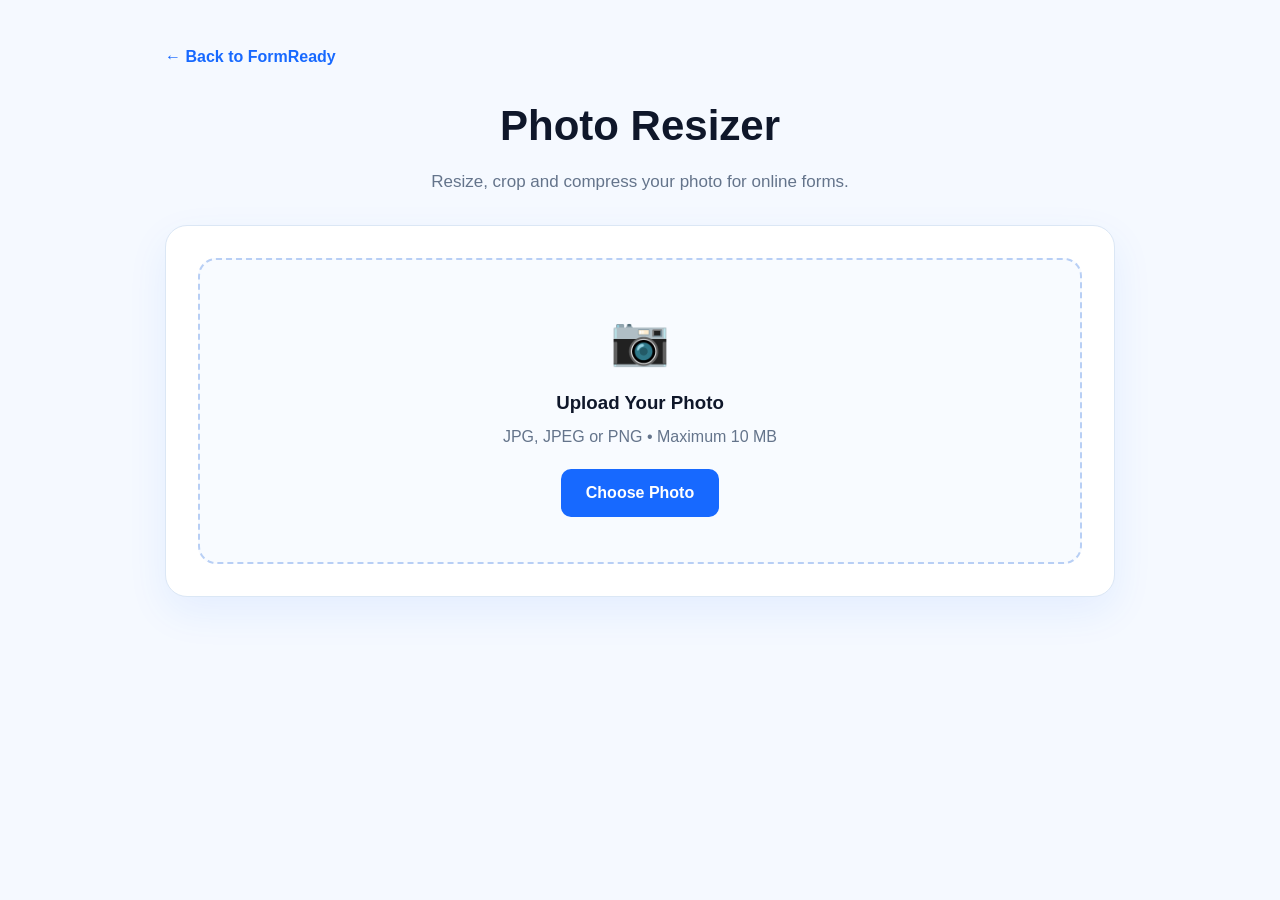
==== photo-resizer.html @ 9b77efce "index.html" ====
<!DOCTYPE html>
<html lang="en">
<head>
    <meta charset="UTF-8">
    <meta name="viewport" content="width=device-width, initial-scale=1.0">

    <title>Photo Resizer - FormReady</title>

    <link rel="stylesheet" href="style.css">

    <style>
        * {
            box-sizing: border-box;
        }

        body {
            margin: 0;
            font-family: Arial, sans-serif;
            color: #0f172a;
        }

        .resizer-page {
            min-height: 100vh;
            background: #f5f9ff;
            padding: 45px 20px 70px;
        }

        .resizer-container {
            max-width: 950px;
            margin: auto;
        }

        .back-home {
            display: inline-block;
            margin-bottom: 25px;
            color: #1769ff;
            text-decoration: none;
            font-weight: 700;
        }

        .resizer-header {
            text-align: center;
            margin-bottom: 30px;
        }

        .resizer-header h1 {
            font-size: 42px;
            margin: 0 0 12px;
        }

        .resizer-header p {
            color: #64748b;
            font-size: 17px;
            margin: 0;
        }

        .resizer-box {
            background: #fff;
            border: 1px solid #dbe7f5;
            border-radius: 22px;
            padding: 32px;
            box-shadow: 0 15px 40px rgba(23, 105, 255, 0.08);
        }

        /* Upload */

        .upload-area {
            display: block;
            border: 2px dashed #b8cff5;
            border-radius: 18px;
            padding: 45px 20px;
            text-align: center;
            background: #f8fbff;
            cursor: pointer;
            transition: .25s;
        }

        .upload-area:hover {
            border-color: #1769ff;
            background: #f2f7ff;
        }

        .upload-icon {
            font-size: 48px;
            margin-bottom: 12px;
        }

        .upload-area h3 {
            margin: 0 0 8px;
        }

        .upload-area p {
            color: #64748b;
            margin: 0 0 20px;
        }

        .upload-button {
            display: inline-block;
            background: #1769ff;
            color: white;
            padding: 12px 25px;
            border-radius: 10px;
            font-weight: 700;
        }

        #photoInput {
            display: none;
        }

        /* Main workspace */

        .workspace {
            display: none;
            margin-top: 30px;
        }

        .workspace-grid {
            display: grid;
            grid-template-columns: 1fr 1fr;
            gap: 25px;
        }

        .panel {
            background: #f8fbff;
            border: 1px solid #dbe7f5;
            border-radius: 16px;
            padding: 20px;
        }

        .panel h3 {
            margin: 0 0 15px;
        }

        .preview-box {
            min-height: 300px;
            display: flex;
            align-items: center;
            justify-content: center;
            background: white;
            border-radius: 12px;
            padding: 15px;
            overflow: hidden;
        }

        .preview-box img {
            max-width: 100%;
            max-height: 330px;
            object-fit: contain;
            border-radius: 8px;
        }

        .image-details {
            margin-top: 12px;
            font-size: 13px;
            color: #64748b;
            line-height: 1.7;
        }

        /* Settings */

        .setting-group {
            margin-bottom: 18px;
        }

        .setting-group label {
            display: block;
            margin-bottom: 8px;
            font-weight: 700;
            color: #334155;
        }

        .setting-group input,
        .setting-group select {
            width: 100%;
            padding: 12px;
            border: 1px solid #dbe7f5;
            border-radius: 10px;
            background: white;
            font-size: 15px;
            outline: none;
        }

        .setting-group input:focus,
        .setting-group select:focus {
            border-color: #1769ff;
        }

        .dimension-grid {
            display: grid;
            grid-template-columns: 1fr 1fr;
            gap: 12px;
        }

        /* Target size */

        .size-title {
            font-weight: 700;
            margin: 20px 0 10px;
        }

        .size-buttons {
            display: flex;
            flex-wrap: wrap;
            gap: 8px;
        }

        .target-size {
            border: 1px solid #c9d9ee;
            background: white;
            padding: 9px 13px;
            border-radius: 8px;
            cursor: pointer;
            font-weight: 600;
        }

        .target-size:hover,
        .target-size.active {
            background: #1769ff;
            color: white;
            border-color: #1769ff;
        }

        .custom-size-note {
            font-size: 12px;
            color: #64748b;
            margin-top: 8px;
        }

        /* Crop mode */

        .crop-options {
            display: flex;
            gap: 8px;
            margin-top: 10px;
        }

        .crop-option {
            flex: 1;
            padding: 10px;
            border: 1px solid #c9d9ee;
            border-radius: 8px;
            background: white;
            cursor: pointer;
            font-weight: 600;
        }

        .crop-option.active {
            background: #eaf2ff;
            border-color: #1769ff;
            color: #1769ff;
        }

        /* Button */

        .resize-button {
            width: 100%;
            border: none;
            background: #1769ff;
            color: white;
            padding: 15px;
            border-radius: 11px;
            font-size: 16px;
            font-weight: 700;
            cursor: pointer;
            margin-top: 22px;
        }

        .resize-button:hover {
            background: #0f5ce0;
        }

        .reset-button {
            width: 100%;
            border: 1px solid #cbd8e8;
            background: white;
            color: #334155;
            padding: 12px;
            border-radius: 10px;
            font-weight: 700;
            cursor: pointer;
            margin-top: 10px;
        }

        /* Result */

        .result-section {
            display: none;
            margin-top: 30px;
            padding: 25px;
            background: #f0fff8;
            border: 1px solid #bcebd7;
            border-radius: 16px;
        }

        .result-section h3 {
            color: #087a51;
            margin: 0 0 15px;
        }

        .result-preview {
            text-align: center;
            background: white;
            padding: 20px;
            border-radius: 12px;
        }

        .result-preview img {
            max-width: 100%;
            max-height: 300px;
            border-radius: 8px;
        }

        .result-stats {
            margin-top: 15px;
            line-height: 1.8;
            color: #334155;
        }

        .download-button {
            display: inline-block;
            margin-top: 15px;
            padding: 13px 25px;
            background: #0c9f68;
            color: white;
            text-decoration: none;
            border-radius: 10px;
            font-weight: 700;
        }

        .warning {
            display: none;
            margin-top: 12px;
            padding: 10px 12px;
            background: #fff7ed;
            color: #9a3412;
            border-radius: 8px;
            font-size: 13px;
        }

        @media (max-width: 750px) {

            .workspace-grid {
                grid-template-columns: 1fr;
            }

            .resizer-box {
                padding: 20px;
            }

            .resizer-header h1 {
                font-size: 32px;
            }
        }

        @media (max-width: 450px) {

            .dimension-grid {
                grid-template-columns: 1fr;
            }

            .size-buttons {
                display: grid;
                grid-template-columns: 1fr 1fr;
            }

            .crop-options {
                flex-direction: column;
            }
        }
    </style>
</head>

<body>

<main class="resizer-page">

    <div class="resizer-container">

        <a href="index.html" class="back-home">
            ← Back to FormReady
        </a>

        <div class="resizer-header">
            <h1>Photo Resizer</h1>
            <p>
                Resize, crop and compress your photo for online forms.
            </p>
        </div>

        <div class="resizer-box">

            <!-- Upload -->

            <label for="photoInput" class="upload-area">

                <div class="upload-icon">📷</div>

                <h3>Upload Your Photo</h3>

                <p>
                    JPG, JPEG or PNG • Maximum 10 MB
                </p>

                <span class="upload-button">
                    Choose Photo
                </span>

            </label>

            <input
                type="file"
                id="photoInput"
                accept="image/jpeg,image/png,image/jpg"
            >


            <!-- Workspace -->

            <div class="workspace" id="workspace">

                <div class="workspace-grid">

                    <!-- Preview -->

                    <div class="panel">

                        <h3>Original Photo</h3>

                        <div class="preview-box">

                            <img
                                id="originalPreview"
                                src=""
                                alt="Original Photo"
                            >

                        </div>

                        <div
                            class="image-details"
                            id="originalDetails"
                        ></div>

                    </div>


                    <!-- Settings -->

                    <div class="panel">

                        <h3>Resize Settings</h3>


                        <!-- Dimensions -->

                        <div class="setting-group">

                            <label>
                                Dimensions
                            </label>

                            <div class="dimension-grid">

                                <input
                                    type="number"
                                    id="widthInput"
                                    placeholder="Width px"
                                    min="10"
                                >

                                <input
                                    type="number"
                                    id="heightInput"
                                    placeholder="Height px"
                                    min="10"
                                >

                            </div>

                        </div>


                        <!-- Target KB -->

                        <div class="size-title">
                            Target File Size
                        </div>

                        <div class="size-buttons">

                            <button
                                type="button"
                                class="target-size"
                                data-size="20"
                            >
                                20 KB
                            </button>

                            <button
                                type="button"
                                class="target-size"
                                data-size="50"
                            >
                                50 KB
                            </button>

                            <button
                                type="button"
                                class="target-size active"
                                data-size="100"
                            >
                                100 KB
                            </button>

                            <button
                                type="button"
                                class="target-size"
                                data-size="200"
                            >
                                200 KB
                            </button>

                            <button
                                type="button"
                                class="target-size"
                                data-size="1024"
                            >
                                1 MB
                            </button>

                        </div>

                        <div class="custom-size-note">
                            Target size is approximate. Actual file size
                            depends on image content and dimensions.
                        </div>


                        <!-- Crop -->

                        <div class="size-title">
                            Image Fit
                        </div>

                        <div class="crop-options">

                            <button
                                type="button"
                                class="crop-option active"
                                data-fit="stretch"
                            >
                                Fit to Size
                            </button>

                            <button
                                type="button"
                                class="crop-option"
                                data-fit="contain"
                            >
                                Keep Ratio
                            </button>

                        </div>


                        <!-- Format -->

                        <div class="setting-group" style="margin-top:20px;">

                            <label for="formatInput">
                                Output Format
                            </label>

                            <select id="formatInput">

                                <option value="image/jpeg">
                                    JPG
                                </option>

                                <option value="image/png">
                                    PNG
                                </option>

                            </select>

                        </div>


                        <!-- Resize -->

                        <button
                            type="button"
                            class="resize-button"
                            id="resizeButton"
                        >
                            Resize & Compress Photo
                        </button>

                        <button
                            type="button"
                            class="reset-button"
                            id="resetButton"
                        >
                            Reset
                        </button>

                        <div
                            class="warning"
                            id="warningBox"
                        ></div>

                    </div>

                </div>

            </div>


            <!-- Result -->

            <div
                class="result-section"
                id="resultSection"
            >

                <h3>✓ Your Photo Is Ready</h3>

                <div class="result-preview">

                    <img
                        id="resultPreview"
                        src=""
                        alt="Resized Photo"
                    >

                </div>

                <div
                    class="result-stats"
                    id="resultStats"
                ></div>

                <a
                    id="downloadButton"
                    class="download-button"
                    href="#"
                    download="formready-photo.jpg"
                >
                    ⬇ Download Photo
                </a>

            </div>

        </div>

    </div>

</main>


<script>

    // ========================================
    // FORMREADY PHOTO RESIZER 2.0
    // ========================================

    const photoInput =
        document.getElementById("photoInput");

    const workspace =
        document.getElementById("workspace");

    const originalPreview =
        document.getElementById("originalPreview");

    const originalDetails =
        document.getElementById("originalDetails");

    const widthInput =
        document.getElementById("widthInput");

    const heightInput =
        document.getElementById("heightInput");

    const resizeButton =
        document.getElementById("resizeButton");

    const resetButton =
        document.getElementById("resetButton");

    const resultSection =
        document.getElementById("resultSection");

    const resultPreview =
        document.getElementById("resultPreview");

    const resultStats =
        document.getElementById("resultStats");

    const downloadButton =
        document.getElementById("downloadButton");

    const formatInput =
        document.getElementById("formatInput");

    const warningBox =
        document.getElementById("warningBox");


    let selectedImage = null;

    let selectedFile = null;

    let targetKB = 100;

    let fitMode = "stretch";

    let previousDownloadURL = null;


    // ========================================
    // FORMAT FILE SIZE
    // ========================================

    function formatBytes(bytes) {

        if (bytes < 1024) {
            return bytes + " B";
        }

        if (bytes < 1024 * 1024) {
            return (bytes / 1024).toFixed(1) + " KB";
        }

        return (bytes / (1024 * 1024)).toFixed(2) + " MB";
    }


    // ========================================
    // UPLOAD
    // ========================================

    photoInput.addEventListener("change", function() {

        const file = this.files[0];

        if (!file) return;


        if (file.size > 10 * 1024 * 1024) {

            alert("Please choose a photo smaller than 10 MB.");

            photoInput.value = "";

            return;
        }


        selectedFile = file;


        const reader = new FileReader();


        reader.onload = function(event) {

            selectedImage = new Image();


            selectedImage.onload = function() {

                originalPreview.src =
                    event.target.result;


                widthInput.value =
                    selectedImage.width;

                heightInput.value =
                    selectedImage.height;


                originalDetails.innerHTML =
                    "<strong>Dimensions:</strong> " +
                    selectedImage.width +
                    " × " +
                    selectedImage.height +
                    " px<br>" +

                    "<strong>File size:</strong> " +
                    formatBytes(file.size) +
                    "<br>" +

                    "<strong>Format:</strong> " +
                    file.type;


                workspace.style.display =
                    "block";


                resultSection.style.display =
                    "none";


                warningBox.style.display =
                    "none";


                workspace.scrollIntoView({
                    behavior: "smooth",
                    block: "start"
                });

            };


            selectedImage.src =
                event.target.result;

        };


        reader.readAsDataURL(file);

    });


    // ========================================
    // TARGET SIZE BUTTONS
    // ========================================

    document.querySelectorAll(".target-size")
        .forEach(button => {

            button.addEventListener("click", function() {

                document
                    .querySelectorAll(".target-size")
                    .forEach(btn =>
                        btn.classList.remove("active")
                    );


                this.classList.add("active");


                targetKB =
                    parseInt(this.dataset.size);

            });

        });


    // ========================================
    // FIT MODE
    // ========================================

    document.querySelectorAll(".crop-option")
        .forEach(button => {

            button.addEventListener("click", function() {

                document
                    .querySelectorAll(".crop-option")
                    .forEach(btn =>
                        btn.classList.remove("active")
                    );


                this.classList.add("active");


                fitMode =
                    this.dataset.fit;

            });

        });


    // ========================================
    // CANVAS CREATION
    // ========================================

    function createCanvas(width, height) {

        const canvas =
            document.createElement("canvas");

        canvas.width = width;

        canvas.height = height;

        const ctx =
            canvas.getContext("2d");

        ctx.imageSmoothingEnabled = true;

        ctx.imageSmoothingQuality = "high";


        if (fitMode === "stretch") {

            ctx.drawImage(
                selectedImage,
                0,
                0,
                width,
                height
            );

        } else {

            const imageRatio =
                selectedImage.width /
                selectedImage.height;

            const canvasRatio =
                width / height;


            let drawWidth;

            let drawHeight;

            let offsetX = 0;

            let offsetY = 0;


            if (imageRatio > canvasRatio) {

                drawHeight = height;

                drawWidth =
                    height * imageRatio;

                offsetX =
                    (width - drawWidth) / 2;

            } else {

                drawWidth = width;

                drawHeight =
                    width / imageRatio;

                offsetY =
                    (height - drawHeight) / 2;

            }


            ctx.fillStyle = "#ffffff";

            ctx.fillRect(
                0,
                0,
                width,
                height
            );


            ctx.drawImage(
                selectedImage,
                offsetX,
                offsetY,
                drawWidth,
                drawHeight
            );

        }


        return canvas;
    }


    // ========================================
    // CREATE BLOB
    // ========================================

    function canvasToBlob(canvas, quality, format) {

        return new Promise(resolve => {

            canvas.toBlob(
                resolve,
                format,
                quality
            );

        });

    }


    // ========================================
    // FIND BEST QUALITY FOR TARGET KB
    // ========================================

    async function compressToTarget(
        canvas,
        format,
        targetBytes
    ) {

        let low = 0.05;

        let high = 0.98;

        let bestBlob = null;


        // PNG does not respond to JPEG-style
        // quality compression in the same way.

        if (format === "image/png") {

            return await canvasToBlob(
                canvas,
                1,
                format
            );

        }


        for (let i = 0; i < 9; i++) {

            const quality =
                (low + high) / 2;


            const blob =
                await canvasToBlob(
                    canvas,
                    quality,
                    format
                );


            if (!blob) break;


            if (
                blob.size <= targetBytes
            ) {

                bestBlob = blob;

                low = quality;

            } else {

                high = quality;

            }

        }


        if (bestBlob) {
            return bestBlob;
        }


        return await canvasToBlob(
            canvas,
            0.05,
            format
        );

    }


    // ========================================
    // RESIZE
    // ========================================

    resizeButton.addEventListener(
        "click",
        async function() {

            if (!selectedImage) {

                alert("Please upload a photo first.");

                return;
            }


            const width =
                parseInt(widthInput.value);

            const height =
                parseInt(heightInput.value);


            if (
                !width ||
                !height ||
                width < 10 ||
                height < 10
            ) {

                alert(
                    "Please enter valid width and height."
                );

                return;
            }


            const format =
                formatInput.value;


            const targetBytes =
                targetKB * 1024;


            resizeButton.disabled = true;

            resizeButton.innerText =
                "Processing...";


            warningBox.style.display =
                "none";


            try {

                const canvas =
                    createCanvas(
                        width,
                        height
                    );


                const blob =
                    await compressToTarget(
                        canvas,
                        format,
                        targetBytes
                    );


                if (!blob) {

                    throw new Error(
                        "Could not create image."
                    );

                }


                // Old URL cleanup

                if (previousDownloadURL) {

                    URL.revokeObjectURL(
                        previousDownloadURL
                    );

                }


                previousDownloadURL =
                    URL.createObjectURL(blob);


                // Preview

                resultPreview.src =
                    previousDownloadURL;


                // File extension

                const extension =
                    format === "image/png"
                        ? "png"
                        : "jpg";


                downloadButton.href =
                    previousDownloadURL;


                downloadButton.download =
                    "formready-photo." +
                    extension;


                const finalKB =
                    blob.size / 1024;


                const originalKB =
                    selectedFile.size / 1024;


                const difference =
                    originalKB - finalKB;


                resultStats.innerHTML =

                    "<strong>Dimensions:</strong> " +
                    width +
                    " × " +
                    height +
                    " px<br>" +

                    "<strong>Original size:</strong> " +
                    formatBytes(selectedFile.size) +
                    "<br>" +

                    "<strong>New size:</strong> " +
                    formatBytes(blob.size) +
                    "<br>" +

                    "<strong>Target:</strong> " +
                    targetKB +
                    " KB";


                // Target warning

                if (
                    finalKB > targetKB
                ) {

                    warningBox.innerHTML =
                        "The image could not be reduced below " +
                        targetKB +
                        " KB at these dimensions. " +
                        "Try smaller dimensions for a smaller file.";

                    warningBox.style.display =
                        "block";

                } else {

                    warningBox.style.display =
                        "none";

                }


                resultSection.style.display =
                    "block";


                resultSection.scrollIntoView({
                    behavior: "smooth",
                    block: "center"
                });


            } catch (error) {

                console.error(error);

                alert(
                    "Something went wrong while processing the photo."
                );

            }


            resizeButton.disabled = false;

            resizeButton.innerText =
                "Resize & Compress Photo";

        }
    );


    // ========================================
    // RESET
    // ========================================

    resetButton.addEventListener(
        "click",
        function() {

            photoInput.value = "";

            selectedImage = null;

            selectedFile = null;

            workspace.style.display =
                "none";

            resultSection.style.display =
                "none";

            warningBox.style.display =
                "none";


            if (previousDownloadURL) {

                URL.revokeObjectURL(
                    previousDownloadURL
                );

                previousDownloadURL = null;

            }

        }
    );

</script>

</body>
</html>
---- style.css ----
/* =========================================================
   FORMREADY - MAIN STYLESHEET
   ========================================================= */


/* =========================
   1. GLOBAL
   ========================= */

* {
    margin: 0;
    padding: 0;
    box-sizing: border-box;
}

:root {
    --blue: #1769ff;
    --dark-blue: #123b82;
    --text: #0f172a;
    --muted: #64748b;
    --border: #dbe7f5;
    --light-blue: #f3f8ff;
    --green: #0c9f68;
    --white: #ffffff;
}

html {
    scroll-behavior: smooth;
}

body {
    font-family: Inter, Arial, sans-serif;
    color: var(--text);
    background: #ffffff;
    line-height: 1.5;
}

a {
    text-decoration: none;
    color: inherit;
}

button,
input {
    font-family: inherit;
}

.container {
    width: min(1180px, 92%);
    margin: 0 auto;
}


/* =========================
   2. NAVBAR
   ========================= */

header {
    height: 70px;
    border-bottom: 1px solid #edf2f7;
    background: #ffffff;
    position: sticky;
    top: 0;
    z-index: 1000;
}

.navbar {
    height: 70px;
    display: flex;
    align-items: center;
    justify-content: space-between;
}

.logo {
    display: flex;
    align-items: center;
    gap: 10px;
    font-size: 21px;
    font-weight: 800;
    color: var(--blue);
}

.logo-icon {
    width: 34px;
    height: 34px;
    border-radius: 9px;
    background: var(--blue);
    color: white;

    display: flex;
    align-items: center;
    justify-content: center;

    font-size: 18px;
    flex-shrink: 0;
}

.logo small {
    display: block;
    font-size: 9px;
    color: #64748b;
    font-weight: 500;
    margin-top: -2px;
}

.nav-links {
    display: flex;
    align-items: center;
    gap: 28px;

    font-size: 14px;
    font-weight: 600;
}

.nav-links a {
    transition: color 0.2s ease;
}

.nav-links a:hover {
    color: var(--blue);
}

.nav-button {
    background: var(--blue);
    color: white !important;

    padding: 11px 18px;
    border-radius: 9px;

    transition:
        background 0.2s ease,
        transform 0.2s ease;
}

.nav-button:hover {
    background: #0f56dc;
    transform: translateY(-1px);
}


/* =========================
   3. HERO
   ========================= */

.hero {
    background: linear-gradient(
        120deg,
        #f4f9ff,
        #edf6ff
    );

    padding: 75px 0 70px;
    overflow: hidden;
}

.hero-grid {
    display: grid;
    grid-template-columns: 1.1fr 0.9fr;

    align-items: center;

    gap: 50px;
}

.hero-content {
    position: relative;
    z-index: 2;
}

.hero h1 {
    font-size: clamp(38px, 5vw, 58px);

    line-height: 1.08;

    color: var(--dark-blue);

    margin-bottom: 20px;

    letter-spacing: -1.5px;
}

.hero p {
    color: #53647b;

    font-size: 17px;

    max-width: 610px;

    margin-bottom: 26px;
}


/* =========================
   4. SEARCH
   ========================= */

.search-box {
    display: flex;

    background: white;

    border: 1px solid #cddff5;

    border-radius: 10px;

    overflow: hidden;

    max-width: 620px;

    height: 56px;

    box-shadow:
        0 8px 30px rgba(30, 80, 150, 0.08);
}

.search-box:focus-within {
    border-color: var(--blue);

    box-shadow:
        0 8px 30px rgba(23, 105, 255, 0.13);
}

.search-box input {
    flex: 1;

    min-width: 0;

    border: none;
    outline: none;

    padding: 0 18px;

    font-size: 14px;

    color: var(--text);
}

.search-box input::placeholder {
    color: #94a3b8;
}

.search-box button {
    width: 60px;

    border: none;

    background: var(--blue);

    color: white;

    font-size: 20px;

    cursor: pointer;

    transition: background 0.2s ease;
}

.search-box button:hover {
    background: #0f56dc;
}


/* =========================
   5. QUICK TOOLS
   ========================= */

.quick-tools {
    display: flex;

    gap: 10px;

    margin-top: 14px;

    flex-wrap: wrap;
}

.quick-tools a {
    background: white;

    border: 1px solid var(--border);

    padding: 9px 17px;

    border-radius: 9px;

    font-size: 13px;

    font-weight: 600;

    transition:
        border-color 0.2s ease,
        transform 0.2s ease,
        box-shadow 0.2s ease;
}

.quick-tools a:hover {
    border-color: #a9c9f8;

    transform: translateY(-2px);

    box-shadow:
        0 6px 18px rgba(30, 80, 150, 0.07);
}


/* =========================
   6. TRUST
   ========================= */

.trust {
    display: flex;

    gap: 20px;

    margin-top: 21px;

    flex-wrap: wrap;

    color: #53647b;

    font-size: 13px;
}

.trust span {
    white-space: nowrap;
}

.trust span::first-letter {
    color: var(--green);
}


/* =========================
   7. HERO VISUAL
   ========================= */

.hero-visual {
    min-height: 350px;

    position: relative;

    display: flex;

    align-items: center;

    justify-content: center;
}

.document {
    position: absolute;

    background: white;

    border-radius: 12px;

    padding: 18px;

    box-shadow:
        0 18px 45px rgba(30, 80, 150, 0.14);

    text-align: center;

    transition: transform 0.25s ease;
}

.document:hover {
    transform: translateY(-5px) rotate(0deg);
}

.document.photo {
    transform: rotate(-8deg);

    left: 8%;

    top: 18%;
}

.document.signature {
    z-index: 2;

    transform: rotate(3deg);

    top: 36%;

    left: 34%;
}

.document.pdf {
    transform: rotate(8deg);

    right: 8%;

    top: 22%;
}

.document-icon {
    width: 95px;
    height: 115px;

    border-radius: 8px;

    background: #e9f3ff;

    display: flex;

    align-items: center;
    justify-content: center;

    font-size: 48px;

    margin-bottom: 8px;
}

.signature .document-icon {
    background: #f8f9ff;

    font-size: 28px;

    font-style: italic;
}

.pdf .document-icon {
    background: #fff0f0;
}

.document strong {
    font-size: 13px;
}


/* =========================
   8. SECTIONS
   ========================= */

section {
    padding: 58px 0;
}

.section-heading {
    display: flex;

    align-items: center;

    justify-content: space-between;

    gap: 20px;

    margin-bottom: 26px;
}

.section-heading h2 {
    font-size: 28px;

    color: var(--dark-blue);

    line-height: 1.2;
}

.section-heading p {
    color: var(--muted);

    font-size: 14px;

    margin-top: 5px;
}

.view-link {
    color: var(--blue);

    font-weight: 700;

    font-size: 13px;

    white-space: nowrap;
}

.view-link:hover {
    text-decoration: underline;
}


/* =========================
   9. TOOL CARDS
   ========================= */

.tools-grid {
    display: grid;

    grid-template-columns:
        repeat(3, 1fr);

    gap: 16px;
}

.tool-card {
    border: 1px solid var(--border);

    border-radius: 12px;

    padding: 22px;

    display: flex;

    gap: 15px;

    background: white;

    cursor: pointer;

    transition:
        transform 0.2s ease,
        box-shadow 0.2s ease,
        border-color 0.2s ease;
}

.tool-card:hover {
    transform: translateY(-3px);

    box-shadow:
        0 12px 30px rgba(30, 80, 150, 0.09);

    border-color: #a9c9f8;
}

.tool-icon {
    min-width: 48px;

    width: 48px;
    height: 48px;

    border-radius: 12px;

    background: #eaf3ff;

    display: flex;

    align-items: center;
    justify-content: center;

    font-size: 23px;
}

.tool-card h3 {
    font-size: 15px;

    margin-bottom: 2px;
}

.tool-card small {
    color: var(--muted);

    font-size: 12px;
}

.tool-card p {
    color: var(--muted);

    font-size: 12px;

    margin-top: 8px;

    line-height: 1.5;
}


/* =========================
   10. EXAM SECTION
   ========================= */

.exam-section {
    background: var(--light-blue);
}

.exam-grid {
    display: grid;

    grid-template-columns:
        repeat(6, 1fr);

    gap: 12px;
}

.exam-card {
    background: white;

    border: 1px solid var(--border);

    border-radius: 10px;

    padding: 20px 10px;

    text-align: center;

    transition:
        transform 0.2s ease,
        box-shadow 0.2s ease;
}

.exam-card:hover {
    transform: translateY(-3px);

    box-shadow:
        0 10px 25px rgba(30, 80, 150, 0.08);
}

.exam-logo {
    width: 55px;
    height: 55px;

    margin: 0 auto 10px;

    border-radius: 50%;

    background: #f1f5f9;

    display: flex;

    align-items: center;
    justify-content: center;

    font-weight: 800;

    font-size: 13px;
}

.exam-card h3 {
    font-size: 14px;
}

.exam-card p {
    color: var(--muted);

    font-size: 11px;

    margin: 6px 0;
}

.exam-card a {
    color: var(--blue);

    font-size: 11px;

    font-weight: 700;
}

.exam-card a:hover {
    text-decoration: underline;
}


/* =========================
   11. FILE SIZE BOX
   ========================= */

.size-box {
    border: 1px solid var(--border);

    background: #f8fbff;

    border-radius: 13px;

    padding: 22px;

    display: flex;

    align-items: center;

    justify-content: space-between;

    gap: 20px;
}

.size-box h3 {
    font-size: 16px;
}

.size-box p {
    font-size: 12px;

    color: var(--muted);

    margin-top: 4px;
}

.sizes {
    display: flex;

    gap: 8px;

    flex-wrap: wrap;
}

.size-btn {
    border: 1px solid #cbdcf2;

    background: white;

    padding: 10px 16px;

    border-radius: 8px;

    font-weight: 600;

    font-size: 12px;

    cursor: pointer;

    transition:
        background 0.2s ease,
        color 0.2s ease,
        border-color 0.2s ease;
}

.size-btn:hover {
    background: var(--blue);

    color: white;

    border-color: var(--blue);
}

.size-btn.active {
    background: var(--blue);

    color: white;

    border-color: var(--blue);
}

.main-button {
    background: var(--blue);

    color: white;

    border: none;

    padding: 13px 20px;

    border-radius: 8px;

    font-weight: 700;

    cursor: pointer;

    white-space: nowrap;

    transition:
        background 0.2s ease,
        transform 0.2s ease;
}

.main-button:hover {
    background: #0f56dc;

    transform: translateY(-1px);
}


/* =========================
   12. HOW IT WORKS
   ========================= */

.steps {
    display: grid;

    grid-template-columns:
        repeat(4, 1fr);

    gap: 20px;
}

.step {
    text-align: center;

    padding: 20px;

    border-right: 1px dashed #cbd5e1;
}

.step:last-child {
    border-right: none;
}

.step-number {
    width: 36px;
    height: 36px;

    margin: 0 auto 12px;

    border-radius: 50%;

    background: var(--blue);

    color: white;

    display: flex;

    align-items: center;
    justify-content: center;

    font-weight: 800;

    font-size: 14px;
}

.step h3 {
    font-size: 15px;
}

.step p {
    color: var(--muted);

    font-size: 12px;

    margin-top: 5px;
}


/* =========================
   13. PRIVACY
   ========================= */

.privacy {
    background: #effcf7;

    border: 1px solid #b8edd9;

    border-radius: 12px;

    padding: 22px;

    display: flex;

    align-items: center;

    justify-content: space-between;

    gap: 20px;
}

.privacy h3 {
    font-size: 16px;

    color: #087a53;
}

.privacy p {
    font-size: 12px;

    color: #47705f;

    margin-top: 4px;
}

.privacy > div:last-child {
    font-size: 12px;

    color: #47705f;

    line-height: 1.9;

    white-space: nowrap;
}


/* =========================
   14. ALL TOOLS / CATEGORIES
   ========================= */

.category-grid {
    display: grid;

    grid-template-columns:
        repeat(3, 1fr);

    gap: 16px;
}

.category {
    border: 1px solid var(--border);

    border-radius: 12px;

    padding: 25px;

    background: white;

    transition:
        box-shadow 0.2s ease,
        transform 0.2s ease;
}

.category:hover {
    transform: translateY(-2px);

    box-shadow:
        0 10px 25px rgba(30, 80, 150, 0.07);
}

.category h3 {
    margin-bottom: 12px;

    font-size: 16px;
}

.category ul {
    padding-left: 18px;

    color: var(--muted);

    font-size: 13px;

    line-height: 2;
}

.category a {
    display: inline-block;

    color: var(--blue);

    font-size: 12px;

    font-weight: 700;

    margin-top: 8px;
}

.category a:hover {
    text-decoration: underline;
}


/* =========================
   15. FAQ
   ========================= */

.faq-grid {
    display: grid;

    grid-template-columns:
        1fr 1fr;

    gap: 10px;
}

.faq {
    border: 1px solid var(--border);

    border-radius: 9px;

    padding: 15px 18px;

    font-size: 13px;

    cursor: pointer;

    display: flex;

    justify-content: space-between;

    gap: 15px;

    transition:
        background 0.2s ease,
        border-color 0.2s ease;
}

.faq:hover {
    background: #f8fbff;

    border-color: #b8d1ef;
}


/* =========================
   16. CTA
   ========================= */

.cta {
    background:
        linear-gradient(
            90deg,
            #1769ff,
            #3d8cff
        );

    color: white;

    border-radius: 12px;

    padding: 28px 30px;

    display: flex;

    align-items: center;

    justify-content: space-between;

    gap: 20px;
}

.cta h2 {
    font-size: 20px;
}

.cta p {
    font-size: 12px;

    opacity: 0.9;

    margin-top: 3px;
}

.cta button {
    background: white;

    color: var(--blue);

    border: none;

    padding: 12px 18px;

    border-radius: 8px;

    font-weight: 700;

    cursor: pointer;

    white-space: nowrap;

    transition:
        transform 0.2s ease,
        box-shadow 0.2s ease;
}

.cta button:hover {
    transform: translateY(-2px);

    box-shadow:
        0 8px 20px rgba(0, 0, 0, 0.12);
}


/* =========================
   17. FOOTER
   ========================= */

footer {
    background: #122039;

    color: white;

    padding: 48px 0 25px;
}

.footer-grid {
    display: grid;

    grid-template-columns:
        2fr 1fr 1fr 1fr;

    gap: 40px;
}

footer .logo {
    color: white;
}

footer .logo-icon {
    background: var(--blue);
}

footer p {
    color: #aab6c9;

    font-size: 12px;

    margin-top: 12px;

    max-width: 290px;
}

footer h3 {
    font-size: 15px;

    margin-bottom: 12px;
}

footer ul {
    list-style: none;

    line-height: 2;
}

footer li,
footer a {
    color: #aab6c9;

    font-size: 12px;
}

footer a:hover {
    color: white;
}

.copyright {
    border-top: 1px solid #2a3850;

    margin-top: 32px;

    padding-top: 20px;

    color: #8290a5;

    font-size: 11px;

    text-align: center;
}


/* =========================================================
   RESPONSIVE DESIGN
   ========================================================= */


/* =========================
   TABLET
   ========================= */

@media (max-width: 1000px) {

    .nav-links {
        gap: 16px;
    }

    .hero-grid {
        grid-template-columns: 1fr 0.8fr;

        gap: 25px;
    }

    .hero h1 {
        font-size: 44px;
    }

    .exam-grid {
        grid-template-columns:
            repeat(3, 1fr);
    }

    .size-box {
        flex-wrap: wrap;
    }

    .footer-grid {
        grid-template-columns:
            2fr 1fr 1fr;
    }
}


/* =========================
   TABLET / SMALL LAPTOP
   ========================= */

@media (max-width: 850px) {

    .nav-links a:not(.nav-button) {
        display: none;
    }

    .hero-grid {
        grid-template-columns: 1fr;
    }

    .hero-content {
        text-align: center;
    }

    .hero p {
        margin-left: auto;
        margin-right: auto;
    }

    .search-box {
        margin-left: auto;
        margin-right: auto;
    }

    .quick-tools,
    .trust {
        justify-content: center;
    }

    .hero-visual {
        min-height: 290px;
    }

    .tools-grid {
        grid-template-columns:
            repeat(2, 1fr);
    }

    .category-grid {
        grid-template-columns:
            repeat(2, 1fr);
    }
}


/* =========================
   MOBILE
   ========================= */

@media (max-width: 600px) {

    header {
        height: 62px;
    }

    .navbar {
        height: 62px;
    }

    .logo {
        font-size: 18px;
    }

    .logo-icon {
        width: 31px;
        height: 31px;

        border-radius: 8px;
    }

    .logo small {
        font-size: 8px;
    }

    .nav-links {
        gap: 6px;
    }

    .nav-button {
        padding: 9px 12px;

        font-size: 11px;
    }


    /* HERO */

    .hero {
        padding: 48px 0 42px;
    }

    .hero h1 {
        font-size: 35px;

        letter-spacing: -1px;
    }

    .hero p {
        font-size: 14px;

        line-height: 1.6;
    }

    .search-box {
        height: 52px;
    }

    .search-box input {
        font-size: 13px;
    }

    .search-box button {
        width: 55px;
    }

    .trust {
        gap: 10px 16px;

        font-size: 11px;
    }


    /* HERO VISUAL */

    .hero-visual {
        min-height: 220px;
    }

    .document {
        padding: 12px;

        border-radius: 10px;
    }

    .document-icon {
        width: 70px;
        height: 85px;

        font-size: 34px;
    }

    .signature .document-icon {
        font-size: 23px;
    }

    .document strong {
        font-size: 11px;
    }

    .document.photo {
        left: 4%;
    }

    .document.signature {
        left: 32%;
    }

    .document.pdf {
        right: 4%;
    }


    /* SECTIONS */

    section {
        padding: 42px 0;
    }

    .section-heading {
        align-items: flex-start;

        flex-direction: column;

        margin-bottom: 20px;
    }

    .section-heading h2 {
        font-size: 24px;
    }

    .section-heading p {
        font-size: 13px;
    }

    .view-link {
        font-size: 12px;
    }


    /* TOOLS */

    .tools-grid {
        grid-template-columns: 1fr;
    }

    .tool-card {
        padding: 18px;
    }


    /* EXAMS */

    .exam-grid {
        grid-template-columns:
            repeat(2, 1fr);
    }

    .exam-card {
        padding: 18px 8px;
    }


    /* FILE SIZE */

    .size-box {
        align-items: flex-start;

        flex-direction: column;

        padding: 19px;
    }

    .sizes {
        width: 100%;
    }

    .size-btn {
        padding: 9px 13px;
    }

    .main-button {
        width: 100%;
    }


    /* HOW IT WORKS */

    .steps {
        grid-template-columns: 1fr;

        gap: 0;
    }

    .step {
        border-right: none;

        border-bottom:
            1px dashed #cbd5e1;

        padding: 22px 10px;
    }

    .step:last-child {
        border-bottom: none;
    }


    /* PRIVACY */

    .privacy {
        flex-direction: column;

        align-items: flex-start;

        padding: 19px;
    }

    .privacy > div:last-child {
        white-space: normal;
    }


    /* CATEGORIES */

    .category-grid {
        grid-template-columns: 1fr;
    }


    /* FAQ */

    .faq-grid {
        grid-template-columns: 1fr;
    }

    .faq {
        font-size: 12px;

        padding: 14px 15px;
    }


    /* CTA */

    .cta {
        flex-direction: column;

        align-items: flex-start;

        padding: 24px;
    }

    .cta h2 {
        font-size: 18px;
    }

    .cta button {
        width: 100%;
    }


    /* FOOTER */

    footer {
        padding-top: 40px;
    }

    .footer-grid {
        grid-template-columns: 1fr;

        gap: 28px;
    }

}


/* =========================
   VERY SMALL PHONES
   ========================= */

@media (max-width: 380px) {

    .hero h1 {
        font-size: 31px;
    }

    .quick-tools a {
        padding: 8px 12px;

        font-size: 12px;
    }

    .exam-grid {
        gap: 8px;
    }

    .exam-logo {
        width: 48px;
        height: 48px;
    }

    .size-btn {
        padding: 8px 10px;

        font-size: 11px;
    }

}
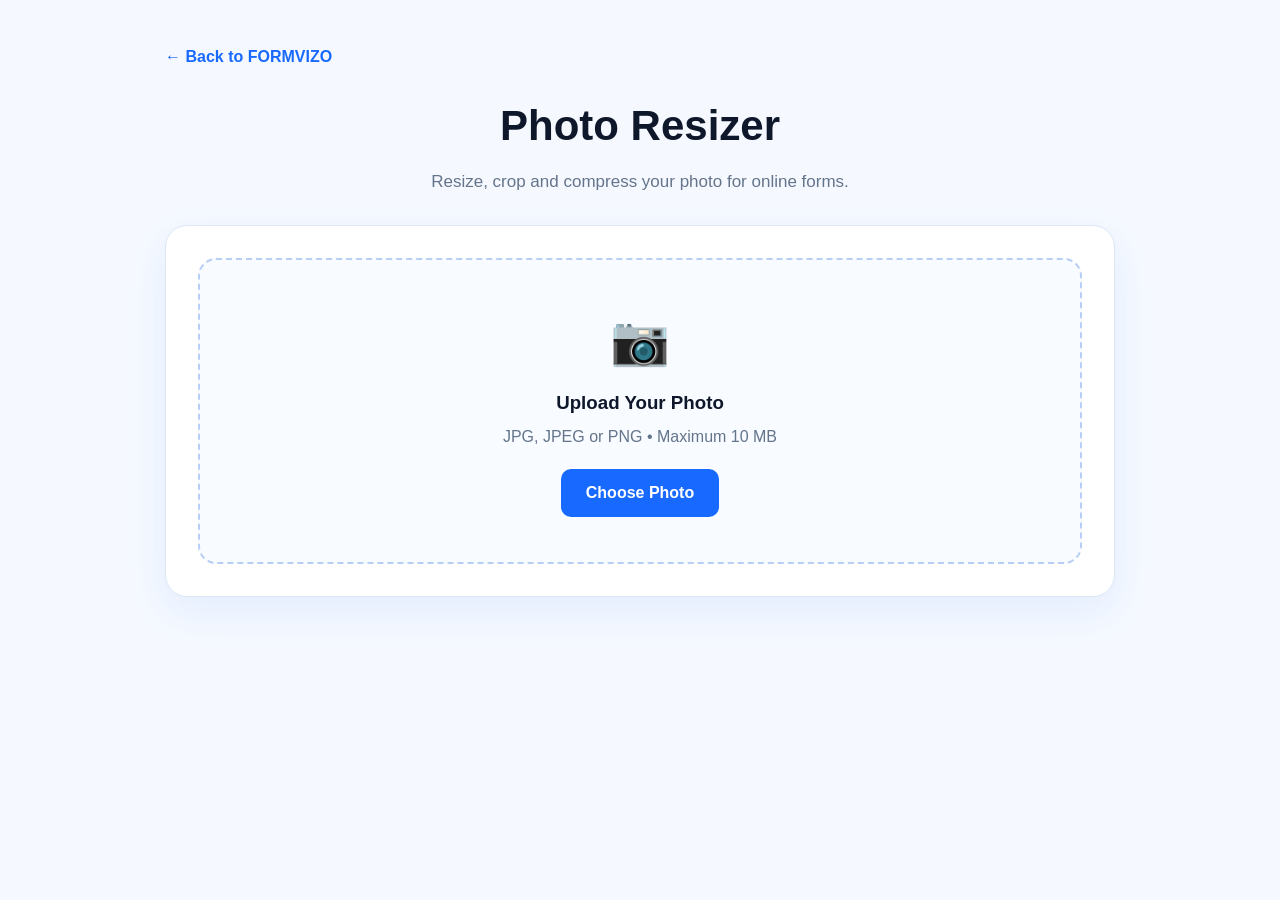
==== commit dc074d3f: "index.html" ====
--- a/photo-resizer.html
+++ b/photo-resizer.html
@@ -4,7 +4,7 @@
     <meta charset="UTF-8">
     <meta name="viewport" content="width=device-width, initial-scale=1.0">
 
-    <title>Photo Resizer - FormReady</title>
+    <title>Photo Resizer - FORMVIZO</title>
 
     <link rel="stylesheet" href="style.css">
 
@@ -377,7 +377,7 @@
     <div class="resizer-container">
 
         <a href="index.html" class="back-home">
-            ← Back to FormReady
+            ← Back to FORMVIZO
         </a>
 
         <div class="resizer-header">
@@ -644,7 +644,7 @@
                     id="downloadButton"
                     class="download-button"
                     href="#"
-                    download="formready-photo.jpg"
+                    download="formvizo-photo.jpg"
                 >
                     ⬇ Download Photo
                 </a>
@@ -661,7 +661,7 @@
 <script>
 
     // ========================================
-    // FORMREADY PHOTO RESIZER 2.0
+    // FORMVIZO PHOTO RESIZER 2.0
     // ========================================
 
     const photoInput =
@@ -1193,7 +1193,7 @@
 
 
                 downloadButton.download =
-                    "formready-photo." +
+                    "formvizo-photo." +
                     extension;
 
 
--- a/style.css
+++ b/style.css
@@ -1,5 +1,5 @@
 /* =========================================================
-   FORMREADY - MAIN STYLESHEET
+    FORMVIZO - MAIN STYLESHEET
    ========================================================= */
 
 
